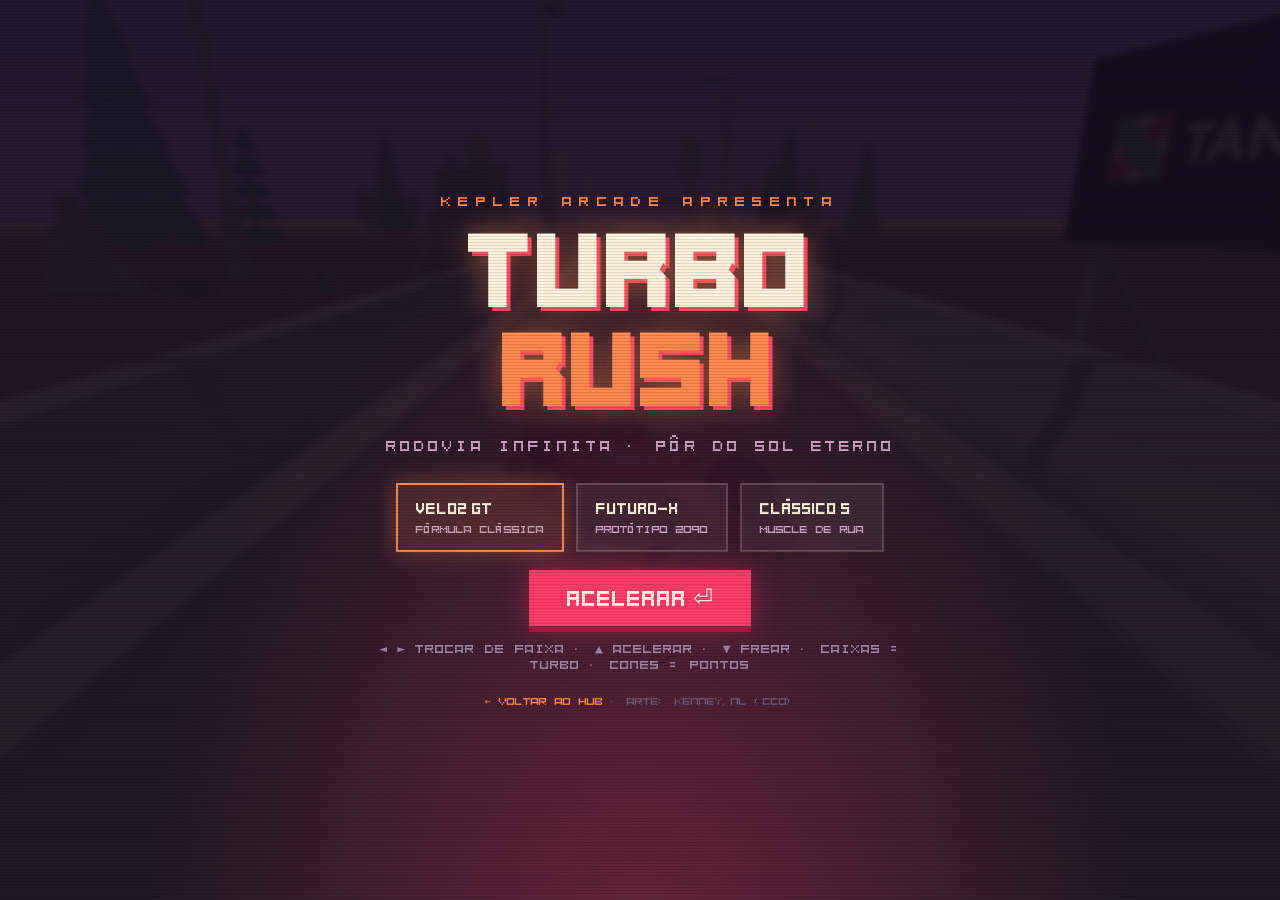
==== turbo-rush/index.html @ 4beae96b "KEPLER ARCADE — hub de jogos + TURBO RUSH (racer 3D em Three.js) Hub retrô-arcade com CRT/neon ligan" ====
<!DOCTYPE html>
<html lang="pt-BR">
<head>
  <meta charset="UTF-8">
  <meta name="viewport" content="width=device-width, initial-scale=1.0">
  <title>TURBO RUSH — Rodovia Infinita</title>
  <link rel="stylesheet" href="style.css">
</head>
<body>
  <canvas id="game"></canvas>

  <!-- HUD -->
  <div id="hud" class="hidden">
    <div class="hud-left">
      <div id="score" class="hud-big">0 m</div>
      <div id="hiscore" class="hud-small">RECORDE 0 m</div>
    </div>
    <div class="hud-right">
      <div id="speed" class="hud-big">0 km/h</div>
      <div id="turbo-label" class="hud-small turbo-off">TURBO</div>
    </div>
  </div>
  <div id="toast"></div>

  <!-- Tela inicial -->
  <div id="start" class="overlay">
    <p class="kicker">KEPLER ARCADE APRESENTA</p>
    <h1>TURBO<span>RUSH</span></h1>
    <p class="tagline">rodovia infinita · pôr do sol eterno</p>

    <div class="cars" id="car-select">
      <button class="car-card selected" data-car="race">
        <span class="car-name">VELOZ GT</span>
        <span class="car-tag">fórmula clássica</span>
      </button>
      <button class="car-card" data-car="race-future">
        <span class="car-name">FUTURO-X</span>
        <span class="car-tag">protótipo 2090</span>
      </button>
      <button class="car-card" data-car="sedan-sports">
        <span class="car-name">CLÁSSICO S</span>
        <span class="car-tag">muscle de rua</span>
      </button>
    </div>

    <button id="btn-start" class="big-btn">ACELERAR ⏎</button>
    <p class="help">◄ ► trocar de faixa · ▲ acelerar · ▼ frear · caixas = TURBO · cones = pontos</p>
    <p class="credits"><a href="../index.html">← voltar ao hub</a> · arte: kenney.nl (CC0)</p>
  </div>

  <!-- Game over -->
  <div id="gameover" class="overlay hidden">
    <h2>BATIDA!</h2>
    <div id="go-stats"></div>
    <button id="btn-retry" class="big-btn">CORRER DE NOVO ⏎</button>
    <p class="credits"><a href="../index.html">← voltar ao hub</a></p>
  </div>

  <div class="crt"></div>

  <script src="js/audio.js"></script>
  <script type="importmap">
    { "imports": { "three": "./lib/three.module.min.js" } }
  </script>
  <script type="module" src="js/game.js"></script>
</body>
</html>
---- turbo-rush/style.css ----
@font-face {
  font-family: 'Kenney Future';
  src: url('assets/fonts/Kenney Future Square.ttf') format('truetype');
}
@font-face {
  font-family: 'Kenney Mono';
  src: url('assets/fonts/Kenney Mini Square Mono.ttf') format('truetype');
}

:root {
  --sunset: #ff8a50;
  --hot: #ff3d68;
  --cream: #fff3e0;
  --asphalt: #1a1422;
}

* { margin: 0; padding: 0; box-sizing: border-box; }

html, body {
  height: 100%;
  overflow: hidden;
  background: var(--asphalt);
  font-family: 'Kenney Mono', monospace;
  touch-action: none;
}

#game { position: fixed; inset: 0; width: 100%; height: 100%; display: block; }

.hidden { display: none !important; }

/* ---------- HUD ---------- */
#hud {
  position: fixed; top: 0; left: 0; right: 0;
  display: flex; justify-content: space-between;
  padding: 18px 24px;
  pointer-events: none;
  text-shadow: 0 2px 0 rgba(0,0,0,.45);
}
.hud-big {
  font-family: 'Kenney Future', sans-serif;
  font-size: clamp(22px, 4vw, 34px);
  color: var(--cream);
}
.hud-small { font-size: clamp(11px, 1.6vw, 14px); color: #ffd9b0; margin-top: 4px; }
.hud-right { text-align: right; }
.turbo-off { opacity: .35; }
.turbo-on {
  opacity: 1; color: #6cffba;
  animation: pulse .35s infinite alternate;
}
@keyframes pulse { from { transform: scale(1); } to { transform: scale(1.15); } }

#toast {
  position: fixed; top: 22%; left: 50%; transform: translateX(-50%);
  font-family: 'Kenney Future', sans-serif;
  font-size: clamp(18px, 3vw, 28px);
  color: #6cffba; text-shadow: 0 0 18px rgba(108,255,186,.8);
  opacity: 0; pointer-events: none; transition: opacity .15s;
}
#toast.show { opacity: 1; }

/* ---------- Overlays ---------- */
.overlay {
  position: fixed; inset: 0; z-index: 10;
  display: flex; flex-direction: column; align-items: center; justify-content: center;
  gap: 14px; text-align: center; padding: 24px;
  background:
    radial-gradient(ellipse at 50% 110%, rgba(255,61,104,.35), transparent 55%),
    linear-gradient(180deg, rgba(20,12,32,.88), rgba(26,20,34,.94));
  backdrop-filter: blur(3px);
}

.kicker {
  font-size: clamp(11px, 1.6vw, 14px);
  letter-spacing: .45em; color: var(--sunset);
}

h1 {
  font-family: 'Kenney Future', sans-serif;
  font-size: clamp(52px, 11vw, 110px);
  line-height: .9; color: var(--cream);
  text-shadow: 0 0 32px rgba(255,138,80,.55), 4px 4px 0 var(--hot);
}
h1 span { display: block; color: var(--sunset); }

h2 {
  font-family: 'Kenney Future', sans-serif;
  font-size: clamp(40px, 8vw, 72px);
  color: var(--hot); text-shadow: 0 0 28px rgba(255,61,104,.6);
}

.tagline { color: #c9a0c0; font-size: clamp(12px, 1.8vw, 15px); letter-spacing: .2em; }

.cars { display: flex; gap: 12px; margin: 14px 0 4px; flex-wrap: wrap; justify-content: center; }
.car-card {
  font-family: 'Kenney Mono', monospace;
  background: rgba(255,243,224,.05);
  border: 2px solid rgba(255,243,224,.18);
  color: var(--cream);
  padding: 14px 18px; cursor: pointer;
  display: flex; flex-direction: column; gap: 4px;
  transition: transform .12s, border-color .12s, background .12s;
}
.car-card:hover { transform: translateY(-3px); }
.car-card.selected {
  border-color: var(--sunset);
  background: rgba(255,138,80,.14);
  box-shadow: 0 0 22px rgba(255,138,80,.35);
}
.car-name { font-family: 'Kenney Future', sans-serif; font-size: 17px; }
.car-tag { font-size: 11px; color: #c9a0c0; }

.big-btn {
  font-family: 'Kenney Future', sans-serif;
  font-size: clamp(18px, 3vw, 24px);
  background: var(--hot); color: var(--cream);
  border: none; padding: 14px 38px; cursor: pointer;
  box-shadow: 0 6px 0 #99203f, 0 0 30px rgba(255,61,104,.45);
  transition: transform .1s, box-shadow .1s;
}
.big-btn:hover { transform: translateY(2px); box-shadow: 0 4px 0 #99203f, 0 0 30px rgba(255,61,104,.45); }

.help { font-size: clamp(11px, 1.6vw, 13px); color: #9c84a8; max-width: 560px; }
.credits { font-size: 11px; color: #6c5878; margin-top: 8px; }
.credits a { color: var(--sunset); text-decoration: none; }

#go-stats { font-size: clamp(15px, 2.4vw, 20px); color: var(--cream); line-height: 1.9; }
#go-stats .record { color: #ffd23e; }

/* ---------- CRT ---------- */
.crt {
  position: fixed; inset: 0; z-index: 50; pointer-events: none;
  background: repeating-linear-gradient(0deg, rgba(0,0,0,.12) 0 1px, transparent 1px 3px);
  mix-blend-mode: multiply;
}
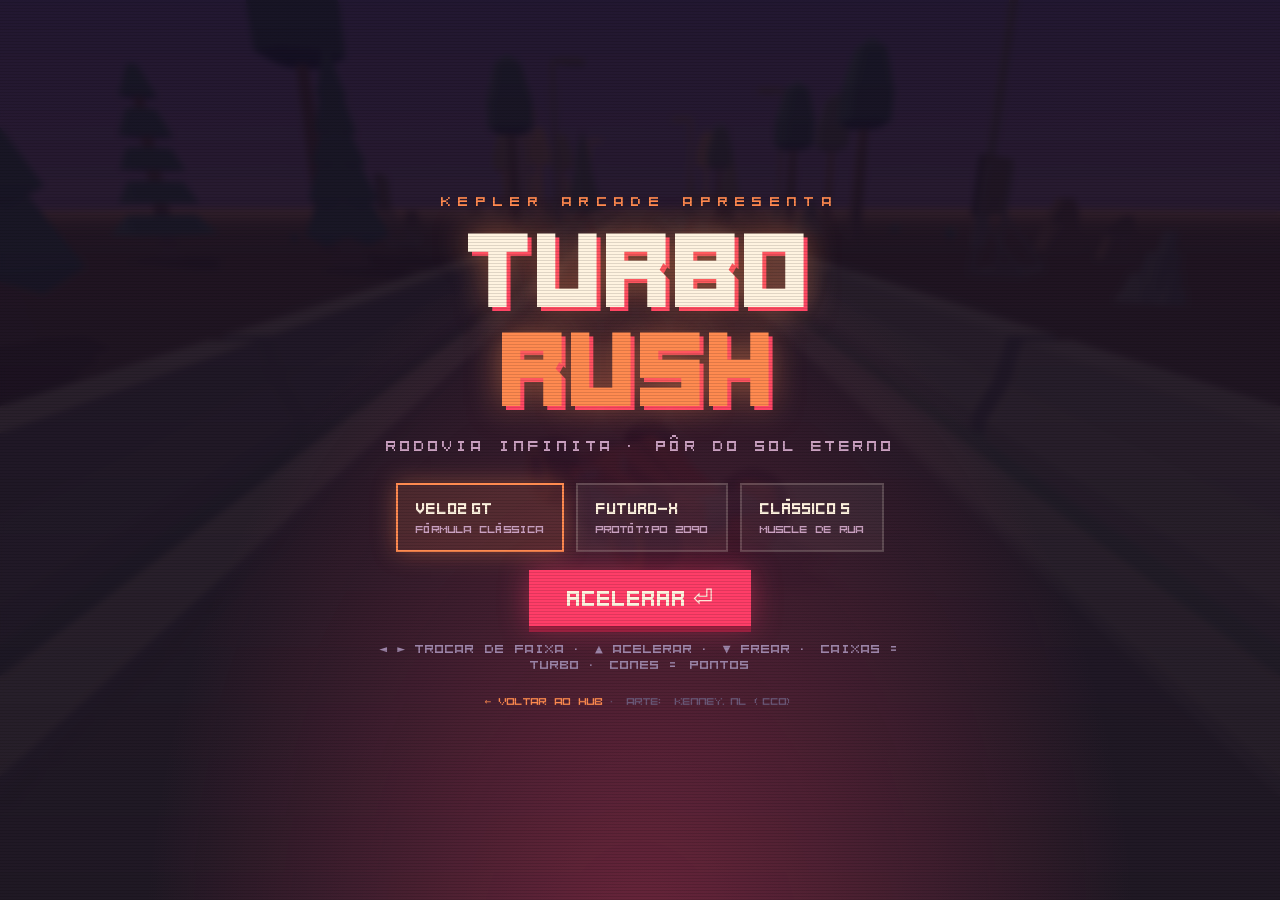
==== commit 9cf73bed: "Cache-busting automático em todas as visitas O hub gera links com carimbo de tempo e cada jogo carre" ====
--- a/turbo-rush/index.html
+++ b/turbo-rush/index.html
@@ -4,7 +4,12 @@
   <meta charset="UTF-8">
   <meta name="viewport" content="width=device-width, initial-scale=1.0">
   <title>TURBO RUSH — Rodovia Infinita</title>
-  <link rel="stylesheet" href="style.css">
+  <script>
+    // cache-busting: CSS sempre fresco (o JS é tratado no fim do body)
+    window.__V = Date.now();
+    document.write('<link rel="stylesheet" href="style.css?v=' + __V + '">');
+  </script>
+  <noscript><link rel="stylesheet" href="style.css"></noscript>
 </head>
 <body>
   <canvas id="game"></canvas>
@@ -58,10 +63,11 @@
 
   <div class="crt"></div>
 
-  <script src="js/audio.js"></script>
-  <script type="importmap">
-    { "imports": { "three": "./lib/three.module.min.js" } }
+  <script>
+    // carrega todo o código do jogo com versão única por visita
+    document.write('<script src="js/audio.js?v=' + __V + '"><\/script>');
+    document.write('<script type="importmap">{"imports":{"three":"./lib/three.module.min.js?v=' + __V + '"}}<\/script>');
+    document.write('<script type="module" src="js/game.js?v=' + __V + '"><\/script>');
   </script>
-  <script type="module" src="js/game.js"></script>
 </body>
 </html>
